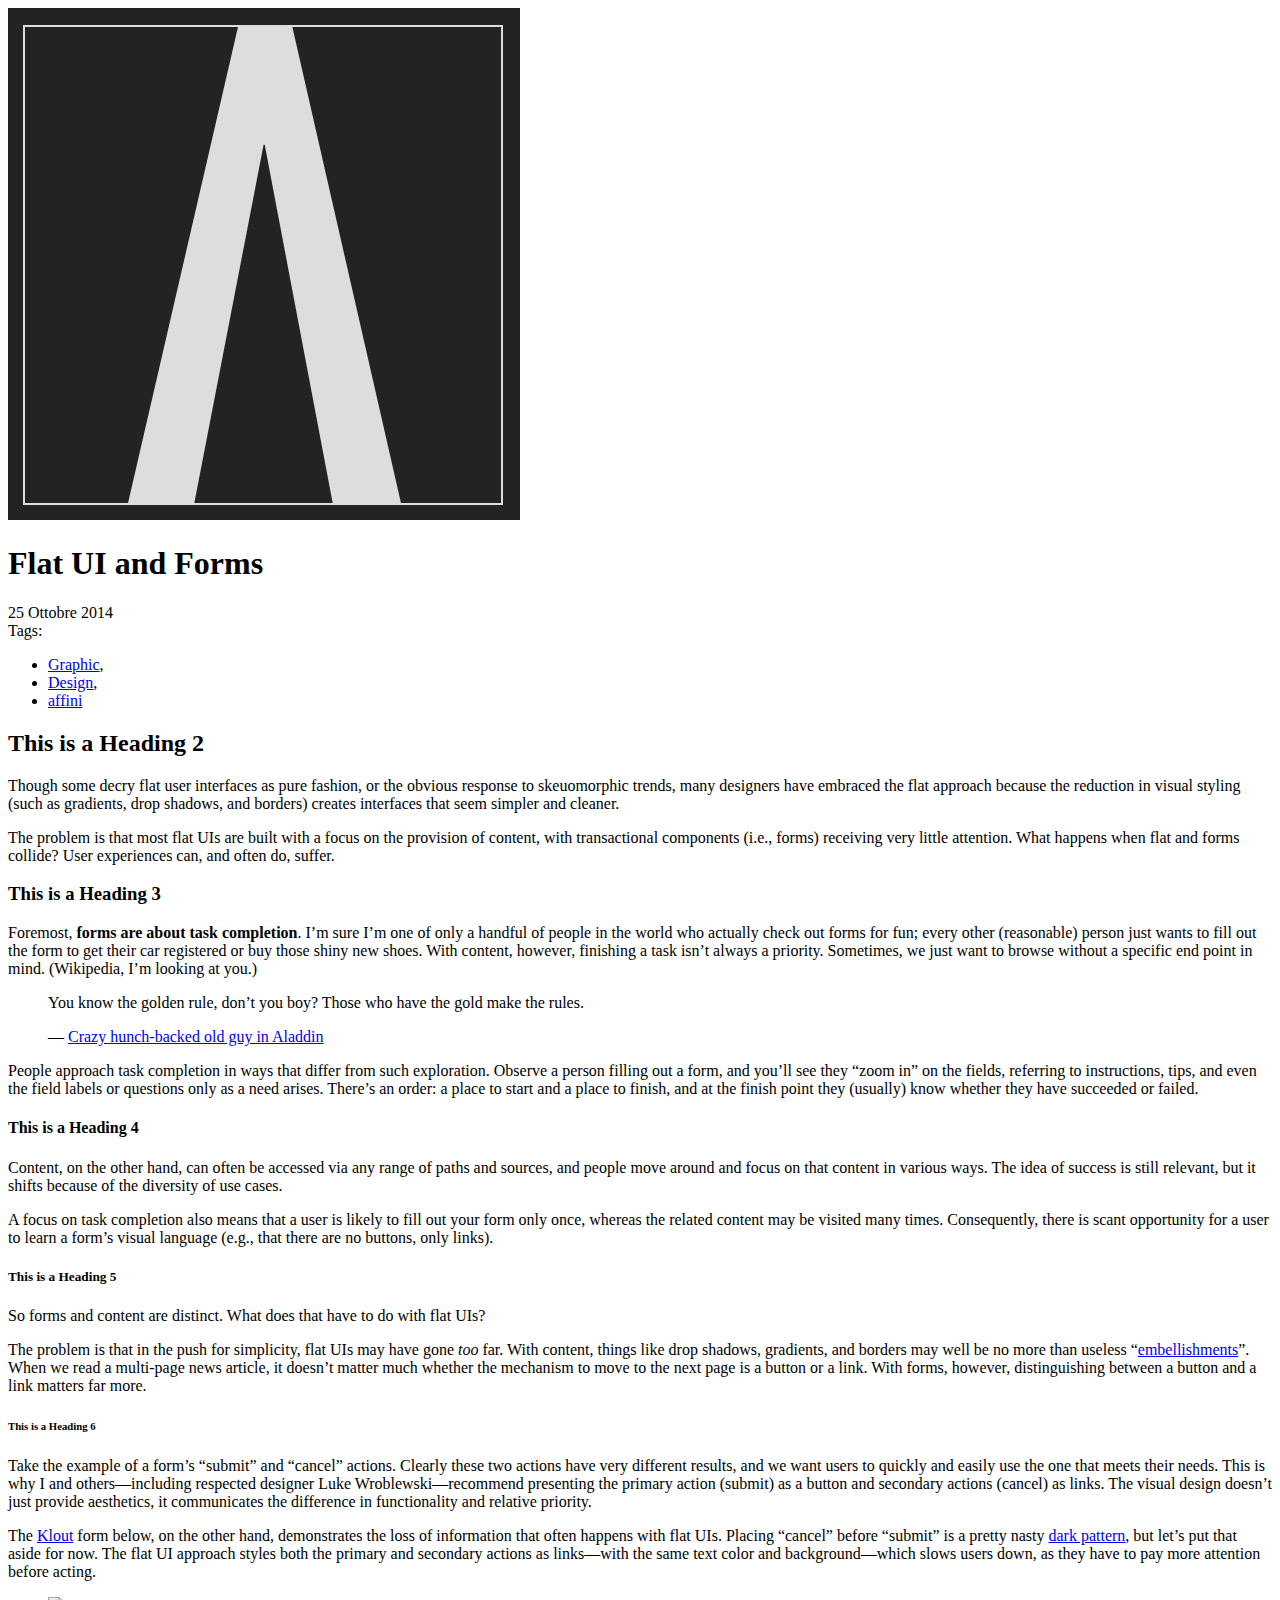
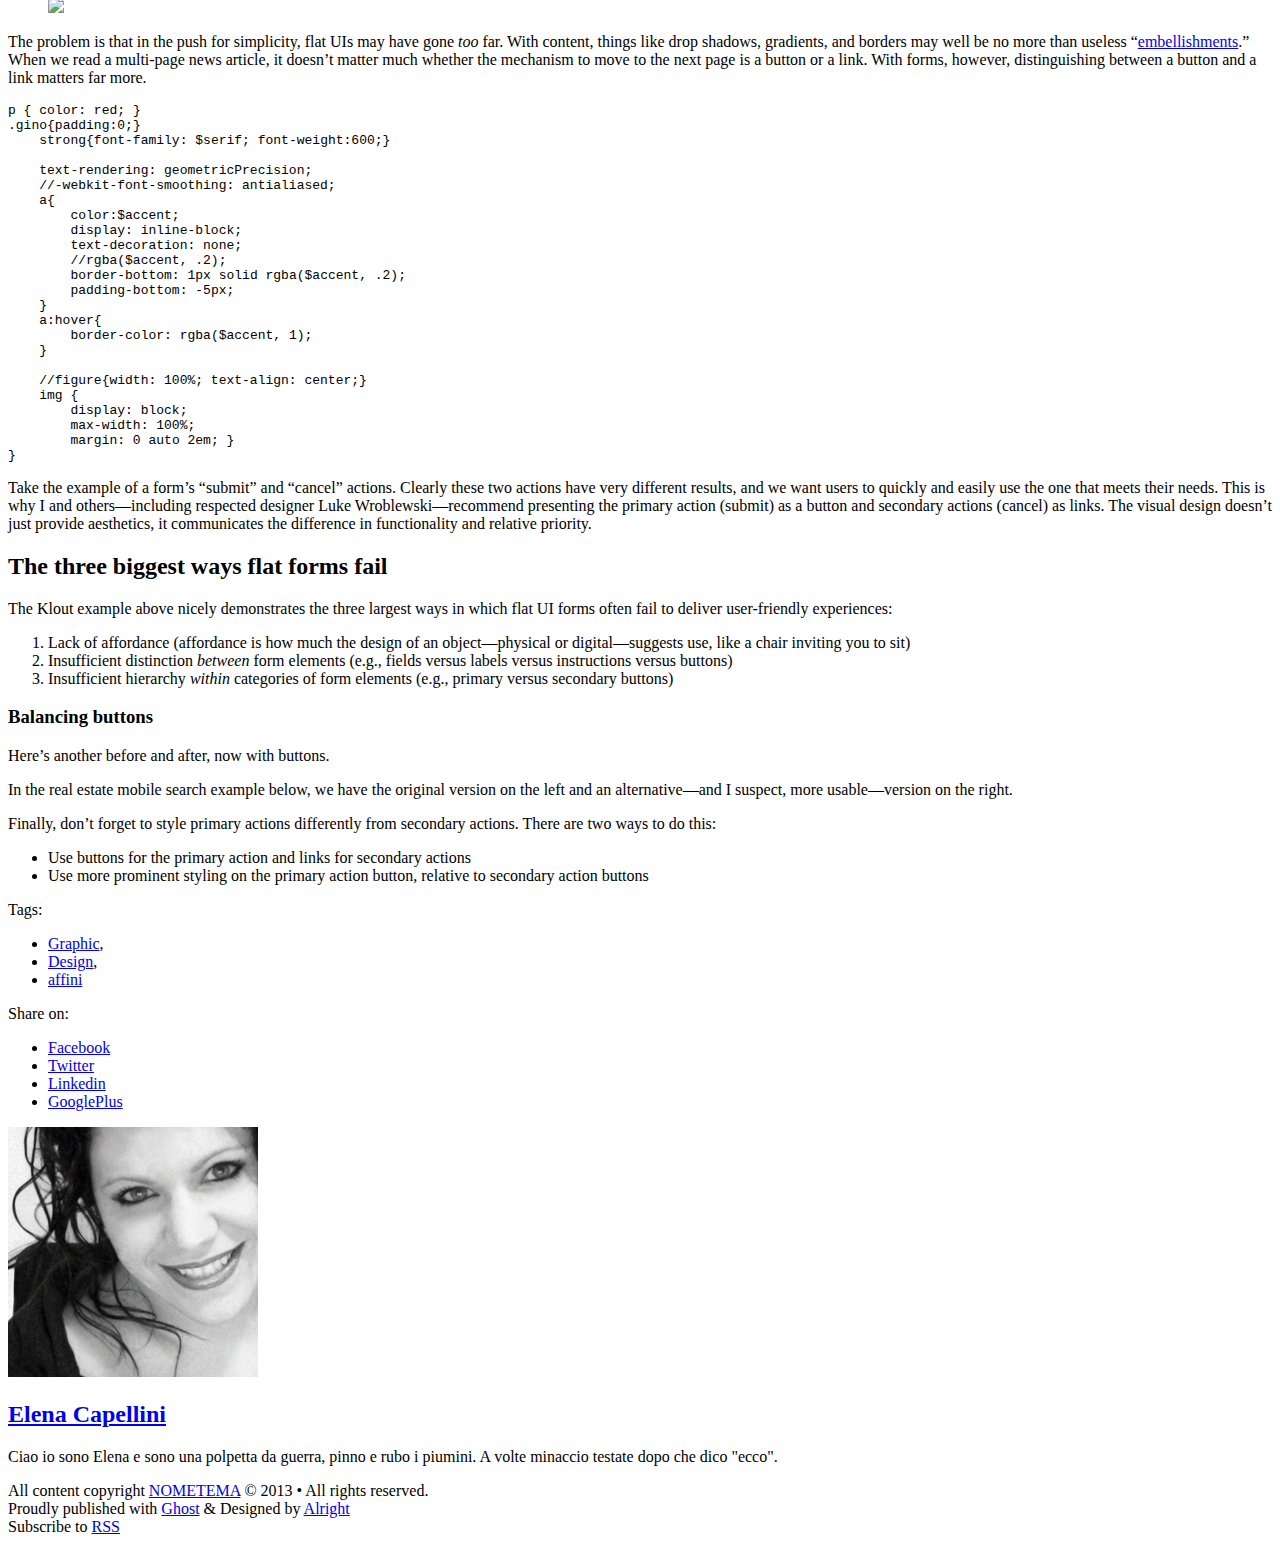
==== post.html @ d8e7f9d5 "Initial Commit" ====
<!DOCTYPE html>
<html class="no-js"> 
    <head>
        <meta charset="utf-8">
        <meta http-equiv="X-UA-Compatible" content="IE=edge">
        <title>Around me</title>
        <meta name="description" content="">
        <meta name="viewport" content="width=device-width, initial-scale=1">

        <!-- Place favicon.ico and apple-touch-icon(s) in the root directory -->

        <link rel="stylesheet" href="css/style.css">
        <!-- <script src="js/vendor/modernizr-2.6.2.min.js"></script> -->
    </head>
    <body>
        <!--[if lt IE 8]>
            <p class="browsehappy">You are using an <strong>outdated</strong> browser. Please <a href="http://browsehappy.com/">upgrade your browser</a> to improve your experience.</p>
        <![endif]-->

        <!-- Add your site or application content here -->
        <header class="top-header">
            <a href="/"><img src="img/allright_512.png" /></a>
        </header>


        <div id="headerImage" class="headerImage" style="background-image: url('img/waffles.jpg')">
        <!--     <img src="img/waffles.jpg" /> -->
        </div>


        <article class="post">
            
            <header>
                
                <h1>Flat UI and Forms</h1>
                <time pubdate datetime="2013-10-25">25 Ottobre 2014</time>
                <div class="tags">
                    <span>Tags: </span>
                    <ul>
                        <li><a href="#">Graphic</a>,</li> 
                        <li><a href="#">Design</a>,</li> 
                        <li><a href="#">affini</a></li>
                    </ul>
                </div>
            </header>

            <div class="articleWrapper">
                <h2>This is a Heading 2</h2>

                <p>Though some decry flat user interfaces as pure fashion, or the obvious response to skeuomorphic trends, many designers have embraced the flat approach because the reduction in visual styling (such as gradients, drop shadows, and borders) creates interfaces that seem simpler and cleaner. 
                </p>
                <p>
                The problem is that most flat UIs are built with a focus on the provision of content, with transactional components (i.e., forms) receiving very little attention. What happens when flat and forms collide? User experiences can, and often do, suffer.
                </p>
                
                <h3>This is a Heading 3 </h3>

                <p>Foremost, <strong>forms are about task completion</strong>. I’m sure I’m one of only a handful of people in the world who actually check out forms for fun; every other (reasonable) person just wants to fill out the form to get their car registered or buy those shiny new shoes. With content, however, finishing a task isn’t always a priority. Sometimes, we just want to browse without a specific end point in mind. (Wikipedia, I’m looking at you.)</p>

                <blockquote cite="http://www.imdb.com/character/ch0000672/quotes">
                    <p>You know the golden rule, don’t you boy? Those who have the gold make the rules.</p>
                    <footer>— <a href="http://www.imdb.com/character/ch0000672/quotes">Crazy hunch-backed old guy in Aladdin</a></footer>
                </blockquote>

                <p>People approach task completion in ways that differ from such exploration. Observe a person filling out a form, and you’ll see they “zoom in” on the fields, referring to instructions, tips, and even the field labels or questions only as a need arises. There’s an order: a place to start and a place to finish, and at the finish point they (usually) know whether they have succeeded or failed. </p>

                <h4>This is a Heading 4</h4>

                <p>Content, on the other hand, can often be accessed via any range of paths and sources, and people move around and focus on that content in various ways. The idea of success is still relevant, but it shifts because of the diversity of use cases.</p>

                <p>A focus on task completion also means that a user is likely to fill out your form only once, whereas the related content may be visited many times. Consequently, there is scant opportunity for a user to learn a form’s visual language (e.g., that there are no buttons, only links).</p>

                <h5>This is a Heading 5</h5>

                <p>So forms and content are distinct. What does that have to do with flat UIs? </p>

                <p>The problem is that in the push for simplicity, flat UIs may have gone <em>too</em> far. With content, things like drop shadows, gradients, and borders may well be no more than useless “<a href="http://mattgemmell.com/2013/06/12/ios-7/">embellishments</a>”. When we read a multi-page news article, it doesn’t matter much whether the mechanism to move to the next page is a button or a link. With forms, however, distinguishing between a button and a link matters far more. </p>

                <h6>This is a Heading 6</h6>

                <p>Take the example of a form’s “submit” and “cancel” actions. Clearly these two actions have very different results, and we want users to quickly and easily use the one that meets their needs. This is why I and others—including respected designer Luke Wroblewski—recommend presenting the primary action (submit) as a button and secondary actions (cancel) as links. The visual design doesn’t just provide aesthetics, it communicates the difference in functionality and relative priority.</p>

                <p>The <a href="http://klout.com/">Klout</a> form below, on the other hand, demonstrates the loss of information that often happens with flat UIs. Placing &#8220;cancel&#8221; before &#8220;submit&#8221; is a pretty nasty <a href="http://darkpatterns.org/">dark pattern</a>, but let’s put that aside for now. The flat UI approach styles both the primary and secondary actions as links—with the same text color and background—which slows users down, as they have to pay more attention before acting. </p>

                <figure class="single-image">
                    <img src="http://24.media.tumblr.com/tumblr_lpaq319NC41qgtebzo1_500.jpg">
                </figure>

                



                <p>The problem is that in the push for simplicity, flat UIs may have gone <em>too</em> far. With content, things like drop shadows, gradients, and borders may well be no more than useless “<a href="http://mattgemmell.com/2013/06/12/ios-7/">embellishments</a>.” When we read a multi-page news article, it doesn’t matter much whether the mechanism to move to the next page is a button or a link. With forms, however, distinguishing between a button and a link matters far more. </p>

<pre class="language-scss line-numbers">
<code>p { color: red; }
.gino{padding:0;}
    strong{font-family: $serif; font-weight:600;}
    
    text-rendering: geometricPrecision;
    //-webkit-font-smoothing: antialiased;
    a{
        color:$accent;
        display: inline-block;
        text-decoration: none;
        //rgba($accent, .2);
        border-bottom: 1px solid rgba($accent, .2);
        padding-bottom: -5px;
    }
    a:hover{
        border-color: rgba($accent, 1);
    }

    //figure{width: 100%; text-align: center;}
    img {
        display: block;
        max-width: 100%; 
        margin: 0 auto 2em; }
}</code>
</pre>

                <p>Take the example of a form’s “submit” and “cancel” actions. Clearly these two actions have very different results, and we want users to quickly and easily use the one that meets their needs. This is why I and others—including respected designer Luke Wroblewski—recommend presenting the primary action (submit) as a button and secondary actions (cancel) as links. The visual design doesn’t just provide aesthetics, it communicates the difference in functionality and relative priority.</p>



    <!-- 
                <figure>
                    <table>
                        <tr>
                            <th>Forms</th>
                            <th>Content</th>
                        </tr>
                        <tr>
                            <td>Task completion</td>
                            <td>Exploration and task completion</td>
                        </tr>
                        <tr>
                            <td>Users are “field focused”</td>
                            <td>Users are not “field focused”</td>
                        </tr>
                        <tr>
                            <td>Often only one entry and exit point</td>    
                            <td>Many possible entry and exit points</td>
                        </tr>
                        <tr>
                            <td>Concepts of “success” and “failure” 
                            are strictly defined</td>   
                            <td>Concepts of “success” and “failure” vary</td>
                        </tr>
                        <tr>
                            <td>Often used only once</td>
                            <td>Often visited many times</td>
                        </tr>
                    </table>
                </figure>
    -->



                <h2>The three biggest ways flat forms fail</h2>

                <p>The Klout example above nicely demonstrates the three largest ways in which flat UI forms often fail to deliver user-friendly experiences: </p>

                <ol>
                <li>Lack of affordance (affordance is how much the design of an object—physical or digital—suggests use, like a chair inviting you to sit)</li>
                <li>Insufficient distinction <em>between</em> form elements (e.g., fields versus labels versus instructions versus buttons)</li>
                <li>Insufficient hierarchy <em>within</em> categories of form elements (e.g., primary versus secondary buttons)</li>
                </ol>


                <h3>Balancing buttons</h3>

                <p>Here’s another before and after, now with buttons. </p>

                <p>In the real estate mobile search example below, we have the original version on the left and an alternative—and I suspect, more usable—version on the right.</p>

                <p>Finally, don’t forget to style primary actions differently from secondary actions. There are two ways to do this:</p>

                <ul>
                <li>Use buttons for the primary action and links for secondary actions</li>
                <li>Use more prominent styling on the primary action button, relative to secondary action buttons</li>
                </ul>

            </div><!-- .articleWrapper -->

            <div class="tags">
                <span>Tags: </span>
                <ul>
                    <li><a href="#">Graphic</a>,</li> 
                    <li><a href="#">Design</a>,</li> 
                    <li><a href="#">affini</a></li>
                </ul>
            </div>

            <div class="share">
                <span>Share on: </span>
                <ul>
                    <li><a class="facebook" href="#">Facebook</a></li> 
                    <li><a class="twitter" href="#">Twitter</a></li> 
                    <li><a class="linkedin" href="#">Linkedin</a></li>
                    <li><a class="googleplus" href="#">GooglePlus</a></li>
                </ul>
            </div>



        </article>

        <div class="author vcard">
            <img src="img/cut3S.jpg" />
            <h2><a href="http://elenacapellini.com">Elena Capellini</a></h2>
            <div class="author-bio">
                <p>Ciao io sono Elena e sono una polpetta da guerra, pinno e rubo i piumini. A volte minaccio testate dopo che dico "ecco".</p>
            </div>
        </div>        

        <footer class="site-footer">
            <div class="inner">
            
                <section class="copyright">All content copyright <a href="http://retro.datcouch.com">NOMETEMA</a> &copy; 2013 &bull; All rights reserved. </section> 
                 <section class="poweredby"> Proudly published with <a href="http://ghost.org" target="_blank">Ghost</a> &amp; Designed by <a href="http://alrightdesign.com" target="_blank">Alright</a></section>
                

                <span>Subscribe to <a class="subscribe" href="/rss">RSS</a></span>

            </div>
        </footer>


        <!-- <script src="//ajax.googleapis.com/ajax/libs/jquery/1.10.2/jquery.min.js"></script> 
        <script>window.jQuery || document.write('<script src="js/vendor/jquery-1.10.2.min.js"><\/script>')</script> -->
        
        <script src="js/jquery-1.9.0.min.js"></script>
        <script src="js/plugins-min.js"></script>
        <script src="js/main.js"></script>

        <script src="js/prism.js"></script>

        <!-- Google Analytics: change UA-XXXXX-X to be your site's ID. 
        <script>
            (function(b,o,i,l,e,r){b.GoogleAnalyticsObject=l;b[l]||(b[l]=
            function(){(b[l].q=b[l].q||[]).push(arguments)});b[l].l=+new Date;
            e=o.createElement(i);r=o.getElementsByTagName(i)[0];
            e.src='//www.google-analytics.com/analytics.js';
            r.parentNode.insertBefore(e,r)}(window,document,'script','ga'));
            ga('create','UA-XXXXX-X');ga('send','pageview');
        </script>
    -->
    </body>
</html>
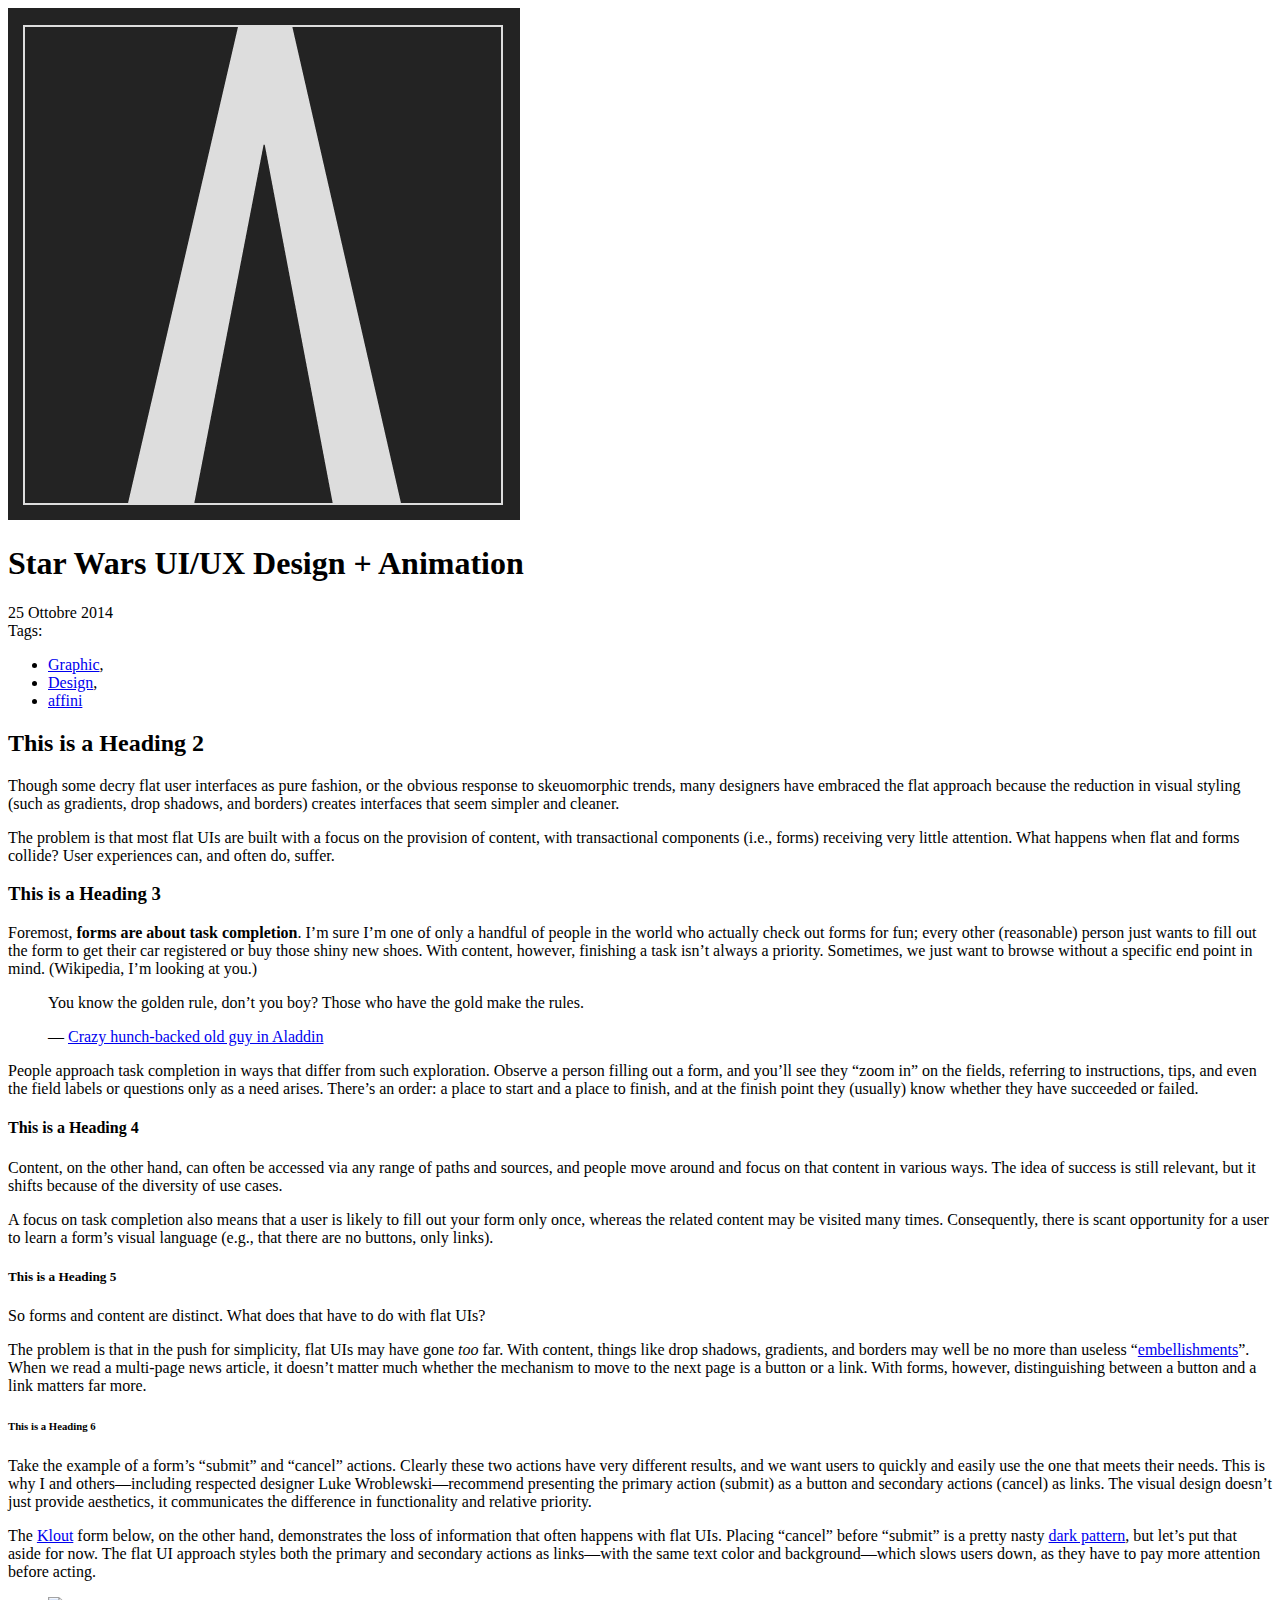
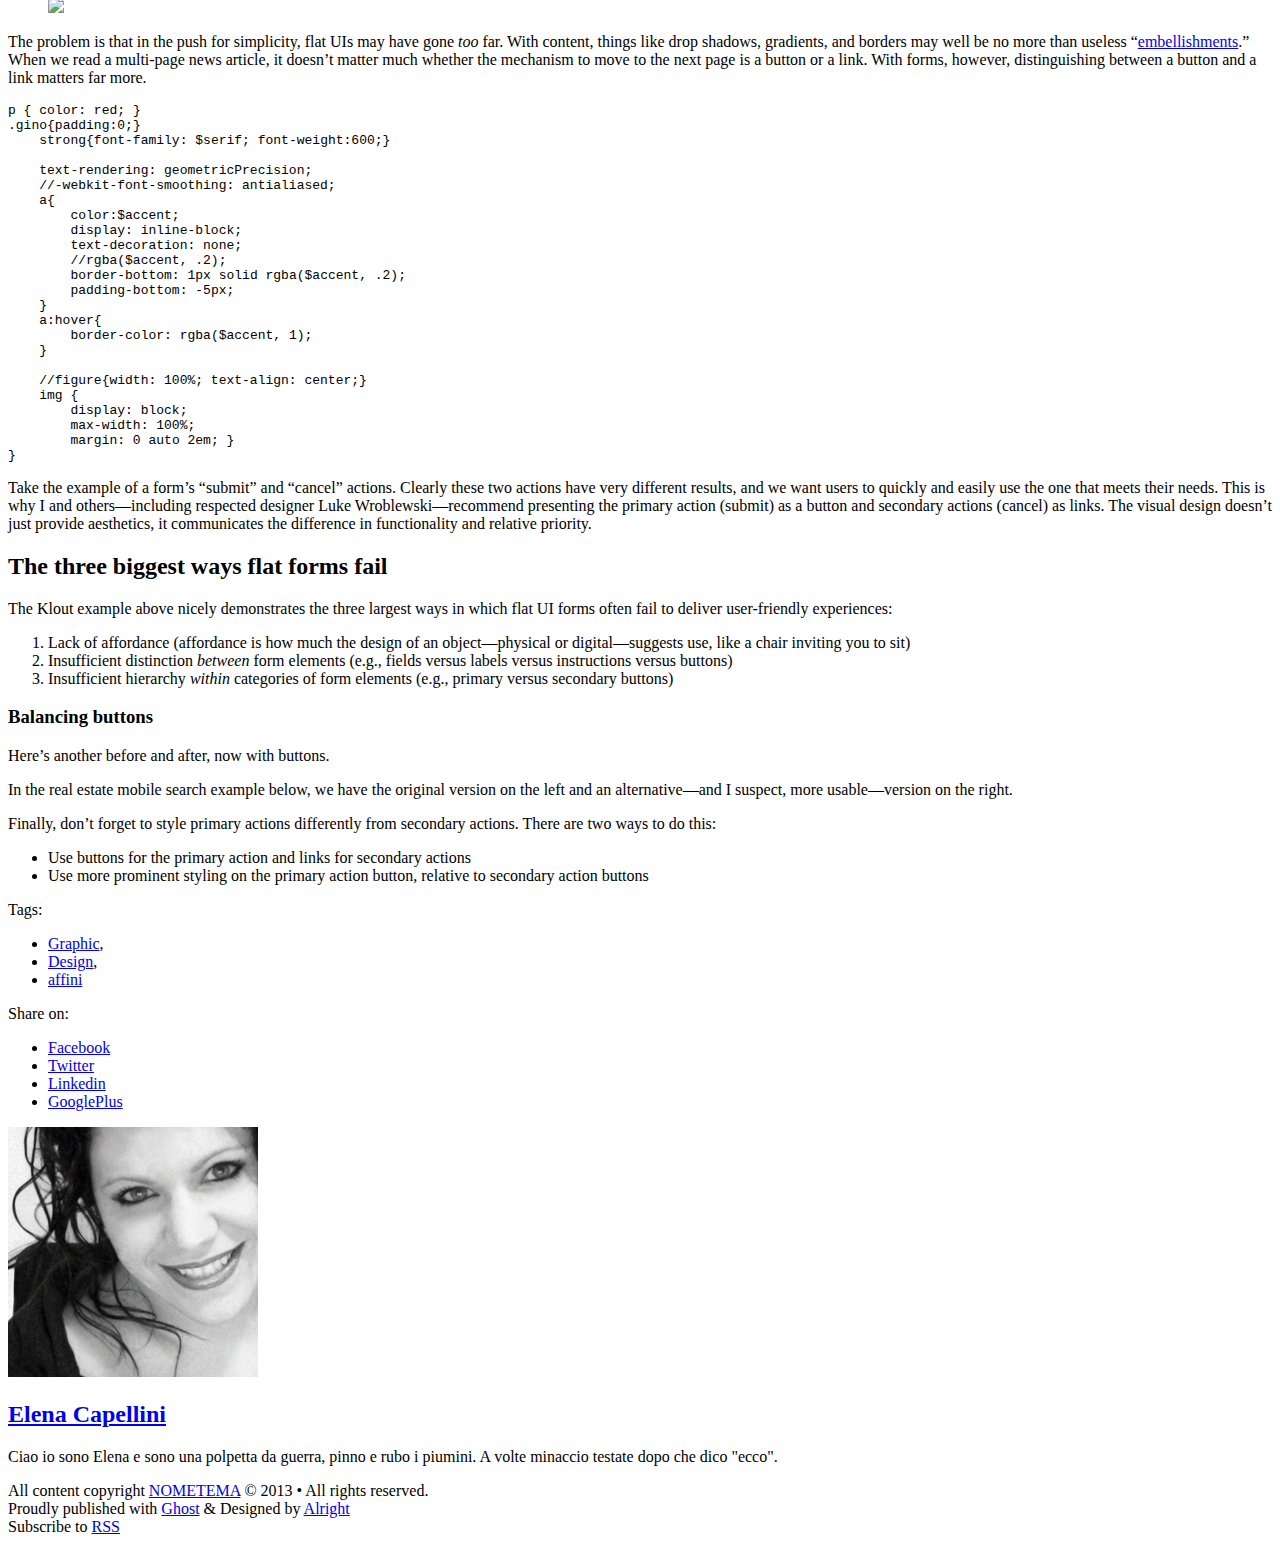
==== commit c029713e: "Il titolo del post è dentro al div post, ha qualche problema di posizionamento se si ridimensiona la" ====
--- a/post.html
+++ b/post.html
@@ -1,5 +1,5 @@
 <!DOCTYPE html>
-<html class="no-js"> 
+<html class="no-js">
     <head>
         <meta charset="utf-8">
         <meta http-equiv="X-UA-Compatible" content="IE=edge">
@@ -29,16 +29,16 @@
 
 
         <article class="post">
-            
+
             <header>
-                
-                <h1>Flat UI and Forms</h1>
+
+                <h1>Star Wars UI/UX Design + Animation</h1>
                 <time pubdate datetime="2013-10-25">25 Ottobre 2014</time>
                 <div class="tags">
                     <span>Tags: </span>
                     <ul>
-                        <li><a href="#">Graphic</a>,</li> 
-                        <li><a href="#">Design</a>,</li> 
+                        <li><a href="#">Graphic</a>,</li>
+                        <li><a href="#">Design</a>,</li>
                         <li><a href="#">affini</a></li>
                     </ul>
                 </div>
@@ -47,12 +47,12 @@
             <div class="articleWrapper">
                 <h2>This is a Heading 2</h2>
 
-                <p>Though some decry flat user interfaces as pure fashion, or the obvious response to skeuomorphic trends, many designers have embraced the flat approach because the reduction in visual styling (such as gradients, drop shadows, and borders) creates interfaces that seem simpler and cleaner. 
+                <p>Though some decry flat user interfaces as pure fashion, or the obvious response to skeuomorphic trends, many designers have embraced the flat approach because the reduction in visual styling (such as gradients, drop shadows, and borders) creates interfaces that seem simpler and cleaner.
                 </p>
                 <p>
                 The problem is that most flat UIs are built with a focus on the provision of content, with transactional components (i.e., forms) receiving very little attention. What happens when flat and forms collide? User experiences can, and often do, suffer.
                 </p>
-                
+
                 <h3>This is a Heading 3 </h3>
 
                 <p>Foremost, <strong>forms are about task completion</strong>. I’m sure I’m one of only a handful of people in the world who actually check out forms for fun; every other (reasonable) person just wants to fill out the form to get their car registered or buy those shiny new shoes. With content, however, finishing a task isn’t always a priority. Sometimes, we just want to browse without a specific end point in mind. (Wikipedia, I’m looking at you.)</p>
@@ -86,7 +86,7 @@
                     <img src="http://24.media.tumblr.com/tumblr_lpaq319NC41qgtebzo1_500.jpg">
                 </figure>
 
-                
+
 
 
 
@@ -96,7 +96,7 @@
 <code>p { color: red; }
 .gino{padding:0;}
     strong{font-family: $serif; font-weight:600;}
-    
+
     text-rendering: geometricPrecision;
     //-webkit-font-smoothing: antialiased;
     a{
@@ -114,7 +114,7 @@
     //figure{width: 100%; text-align: center;}
     img {
         display: block;
-        max-width: 100%; 
+        max-width: 100%;
         margin: 0 auto 2em; }
 }</code>
 </pre>
@@ -123,7 +123,7 @@
 
 
 
-    <!-- 
+    <!--
                 <figure>
                     <table>
                         <tr>
@@ -139,12 +139,12 @@
                             <td>Users are not “field focused”</td>
                         </tr>
                         <tr>
-                            <td>Often only one entry and exit point</td>    
+                            <td>Often only one entry and exit point</td>
                             <td>Many possible entry and exit points</td>
                         </tr>
                         <tr>
-                            <td>Concepts of “success” and “failure” 
-                            are strictly defined</td>   
+                            <td>Concepts of “success” and “failure”
+                            are strictly defined</td>
                             <td>Concepts of “success” and “failure” vary</td>
                         </tr>
                         <tr>
@@ -186,8 +186,8 @@
             <div class="tags">
                 <span>Tags: </span>
                 <ul>
-                    <li><a href="#">Graphic</a>,</li> 
-                    <li><a href="#">Design</a>,</li> 
+                    <li><a href="#">Graphic</a>,</li>
+                    <li><a href="#">Design</a>,</li>
                     <li><a href="#">affini</a></li>
                 </ul>
             </div>
@@ -195,8 +195,8 @@
             <div class="share">
                 <span>Share on: </span>
                 <ul>
-                    <li><a class="facebook" href="#">Facebook</a></li> 
-                    <li><a class="twitter" href="#">Twitter</a></li> 
+                    <li><a class="facebook" href="#">Facebook</a></li>
+                    <li><a class="twitter" href="#">Twitter</a></li>
                     <li><a class="linkedin" href="#">Linkedin</a></li>
                     <li><a class="googleplus" href="#">GooglePlus</a></li>
                 </ul>
@@ -207,19 +207,20 @@
         </article>
 
         <div class="author vcard">
-            <img src="img/cut3S.jpg" />
-            <h2><a href="http://elenacapellini.com">Elena Capellini</a></h2>
-            <div class="author-bio">
-                <p>Ciao io sono Elena e sono una polpetta da guerra, pinno e rubo i piumini. A volte minaccio testate dopo che dico "ecco".</p>
-            </div>
-        </div>        
+        <img src="img/cut3S.jpg" />
+
+        <div class="author-bio">
+          <h2><a href="http://elenacapellini.com">Elena Capellini</a></h2>
+          <p>Ciao io sono Elena e sono una polpetta da guerra, pinno e rubo i piumini. A volte minaccio testate dopo che dico "ecco".</p>
+        </div>
+      </div>
 
         <footer class="site-footer">
             <div class="inner">
-            
-                <section class="copyright">All content copyright <a href="http://retro.datcouch.com">NOMETEMA</a> &copy; 2013 &bull; All rights reserved. </section> 
+
+                <section class="copyright">All content copyright <a href="http://retro.datcouch.com">NOMETEMA</a> &copy; 2013 &bull; All rights reserved. </section>
                  <section class="poweredby"> Proudly published with <a href="http://ghost.org" target="_blank">Ghost</a> &amp; Designed by <a href="http://alrightdesign.com" target="_blank">Alright</a></section>
-                
+
 
                 <span>Subscribe to <a class="subscribe" href="/rss">RSS</a></span>
 
@@ -227,16 +228,16 @@
         </footer>
 
 
-        <!-- <script src="//ajax.googleapis.com/ajax/libs/jquery/1.10.2/jquery.min.js"></script> 
+        <!-- <script src="//ajax.googleapis.com/ajax/libs/jquery/1.10.2/jquery.min.js"></script>
         <script>window.jQuery || document.write('<script src="js/vendor/jquery-1.10.2.min.js"><\/script>')</script> -->
-        
+
         <script src="js/jquery-1.9.0.min.js"></script>
         <script src="js/plugins-min.js"></script>
         <script src="js/main.js"></script>
 
         <script src="js/prism.js"></script>
 
-        <!-- Google Analytics: change UA-XXXXX-X to be your site's ID. 
+        <!-- Google Analytics: change UA-XXXXX-X to be your site's ID and then un-comment
         <script>
             (function(b,o,i,l,e,r){b.GoogleAnalyticsObject=l;b[l]||(b[l]=
             function(){(b[l].q=b[l].q||[]).push(arguments)});b[l].l=+new Date;
@@ -247,4 +248,4 @@
         </script>
     -->
     </body>
-</html>+</html>
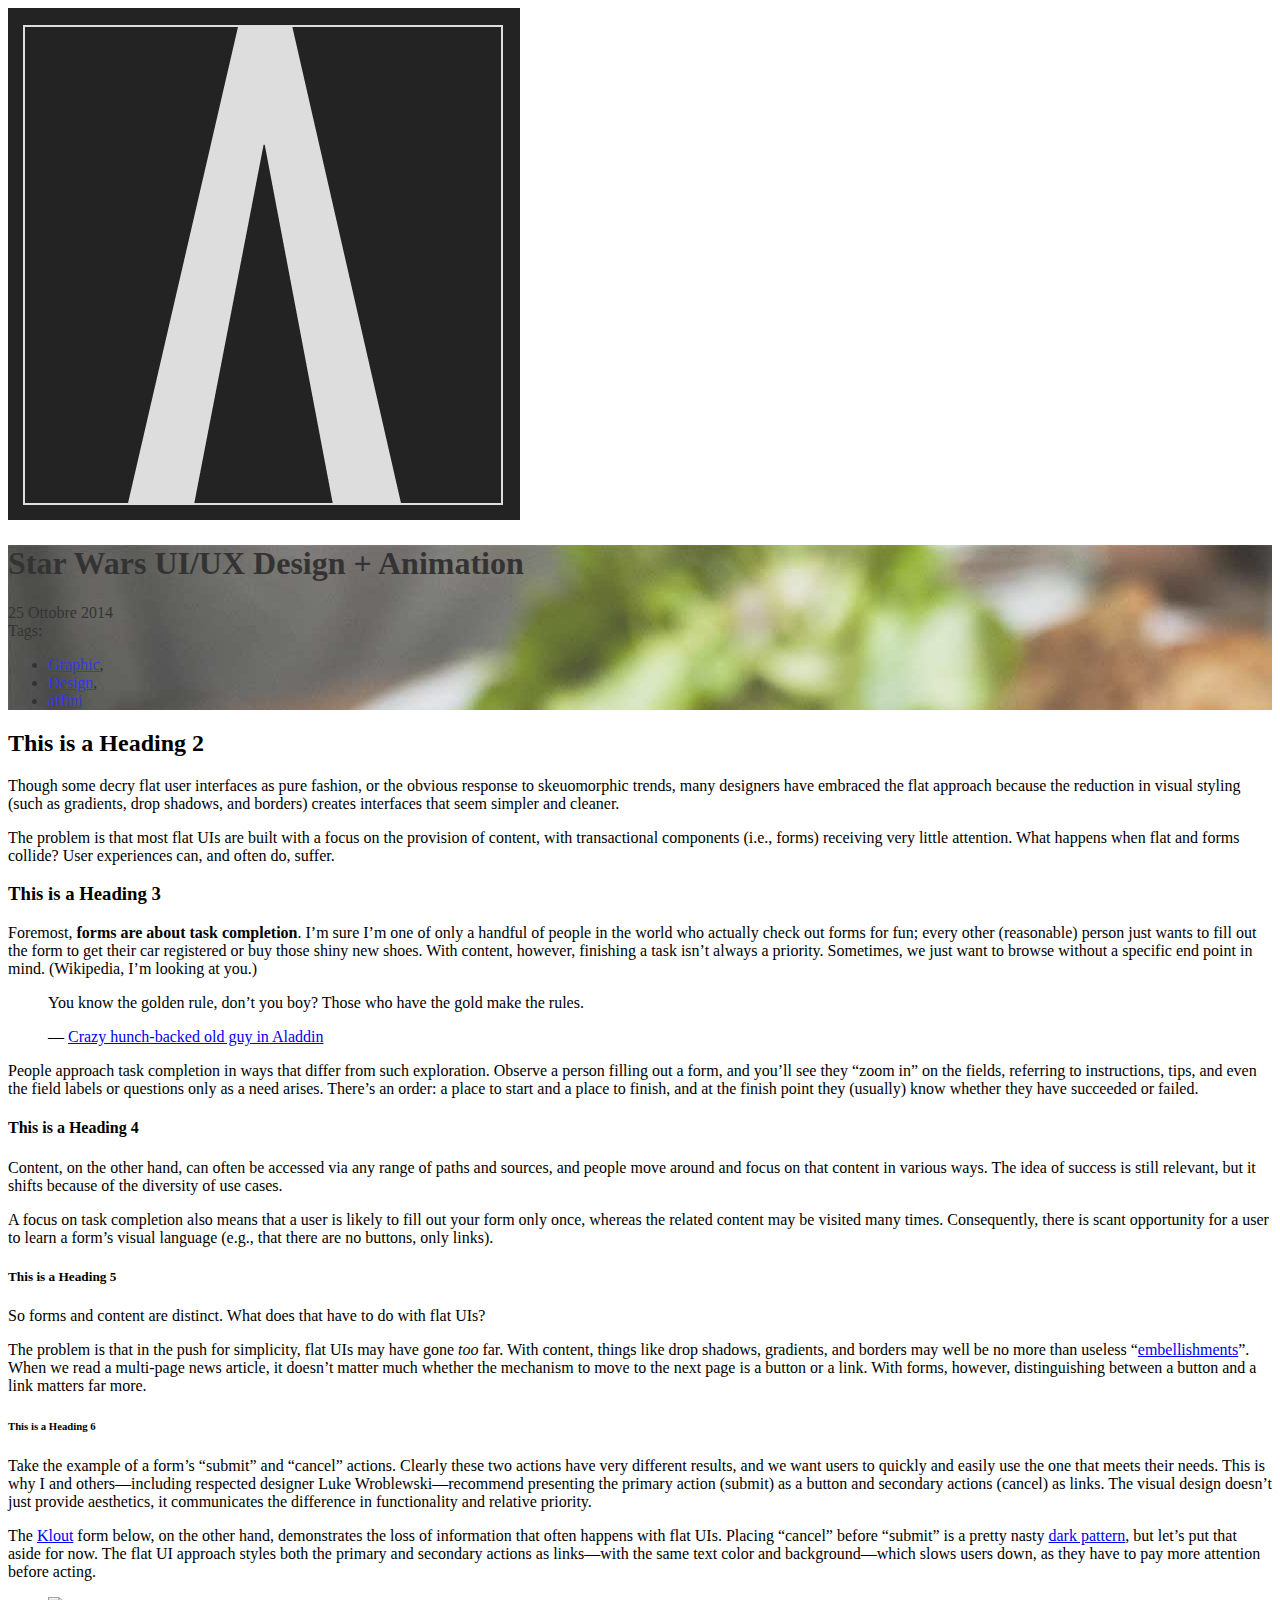
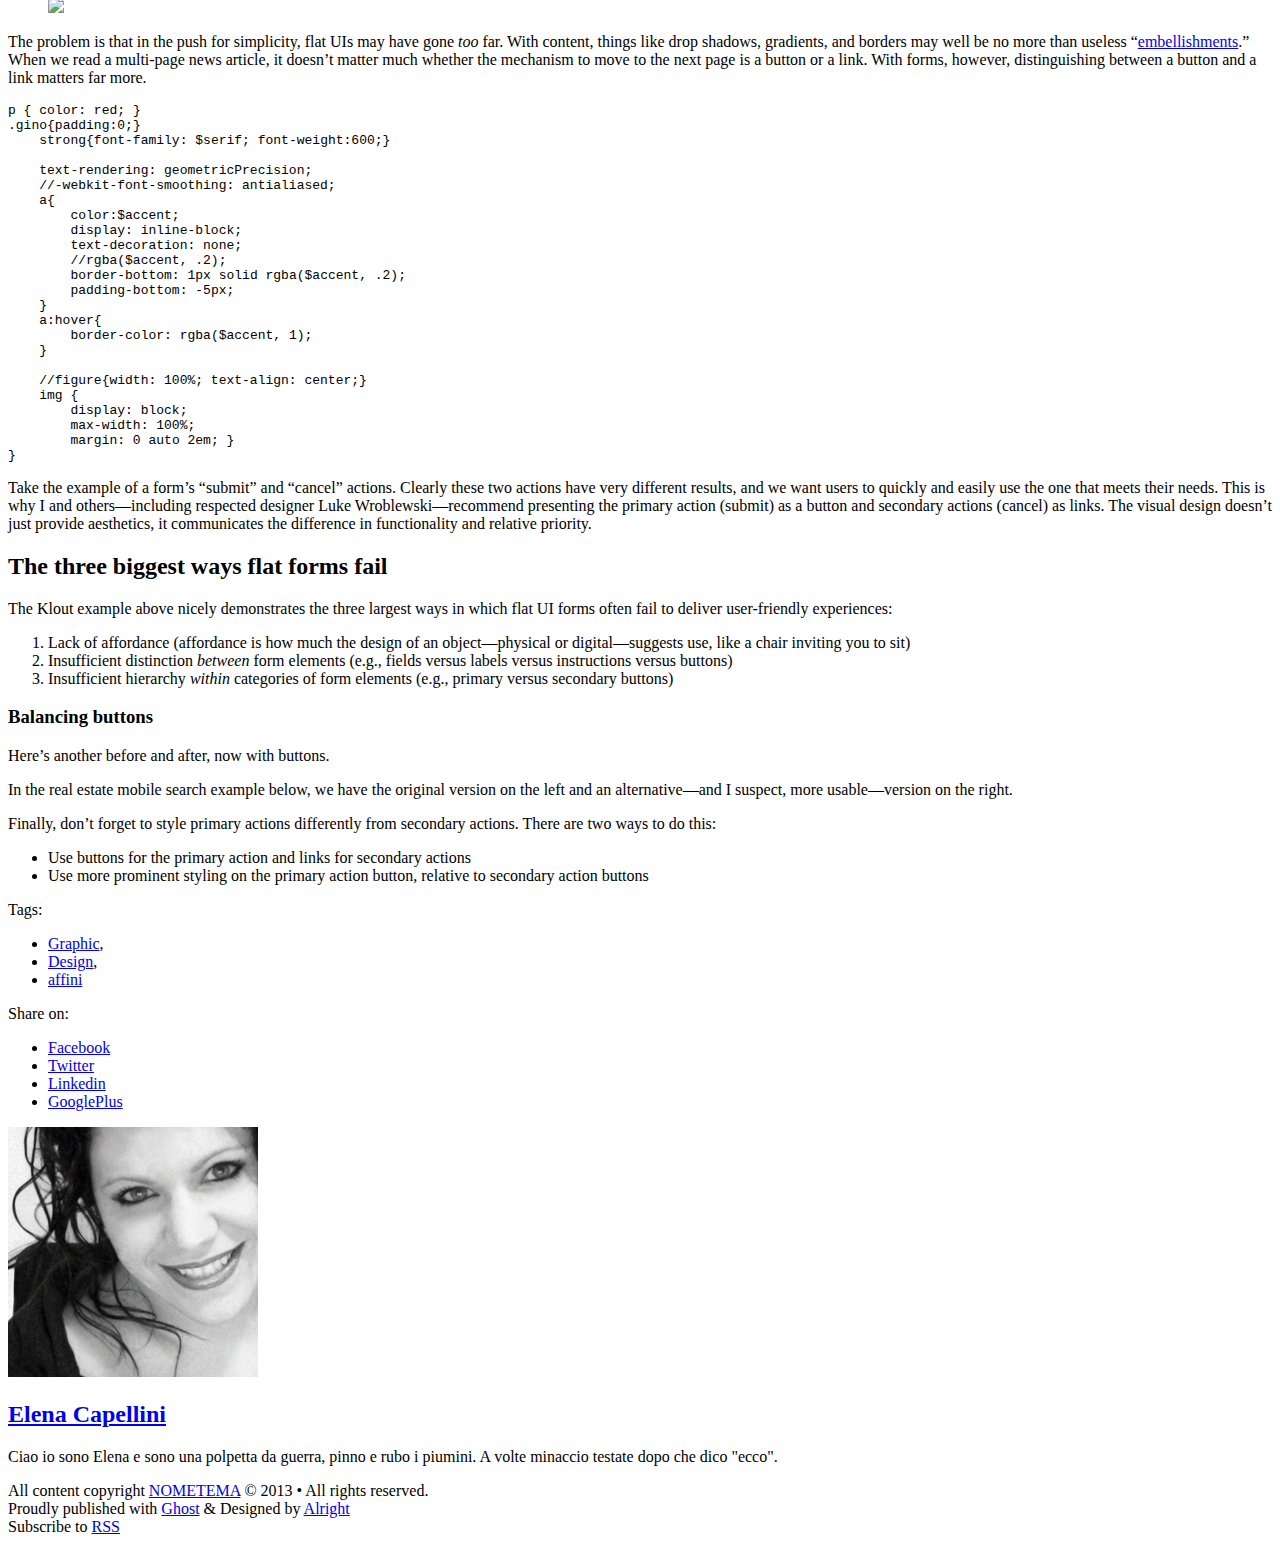
==== commit 95bf70a2: "html pronto per la Ghostizzazione :)" ====
--- a/post.html
+++ b/post.html
@@ -25,24 +25,28 @@
 
         <div id="headerImage" class="headerImage" style="background-image: url('img/waffles.jpg')">
         <!--     <img src="img/waffles.jpg" /> -->
+            <div class="headerwrapper">
+                <header>
+
+                    <h1>Star Wars UI/UX Design + Animation</h1>
+                    <time pubdate datetime="2013-10-25">25 Ottobre 2014</time>
+                    <div class="tags">
+                        <span>Tags: </span>
+                        <ul>
+                            <li><a href="#">Graphic</a>,</li>
+                            <li><a href="#">Design</a>,</li>
+                            <li><a href="#">affini</a></li>
+                        </ul>
+                    </div>
+                </header>
+            </div>
+
         </div>
 
 
         <article class="post">
 
-            <header>
-
-                <h1>Star Wars UI/UX Design + Animation</h1>
-                <time pubdate datetime="2013-10-25">25 Ottobre 2014</time>
-                <div class="tags">
-                    <span>Tags: </span>
-                    <ul>
-                        <li><a href="#">Graphic</a>,</li>
-                        <li><a href="#">Design</a>,</li>
-                        <li><a href="#">affini</a></li>
-                    </ul>
-                </div>
-            </header>
+
 
             <div class="articleWrapper">
                 <h2>This is a Heading 2</h2>
